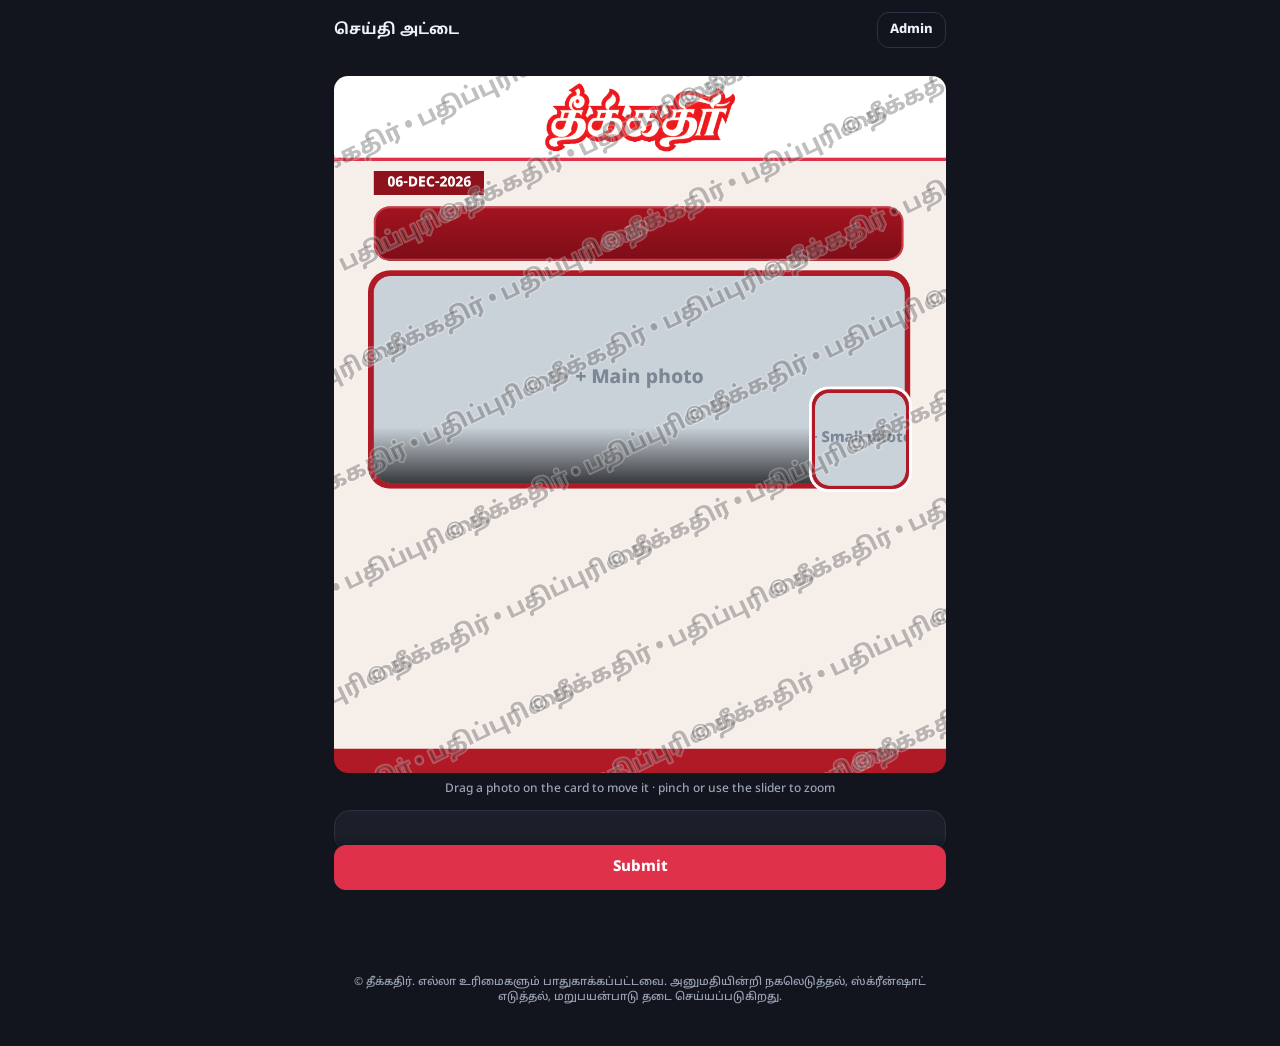
==== index.html @ df447239 "Add files via upload" ====
<!doctype html>
<html lang="ta">
<head>
<meta charset="utf-8">
<meta name="viewport" content="width=device-width,initial-scale=1,viewport-fit=cover">
<meta name="theme-color" content="#e0314b">
<meta name="robots" content="noindex,nofollow">
<title>தீக்கதிர் – செய்தி அட்டை</title>
<link rel="icon" href="logo.png" type="image/png">
<link rel="preconnect" href="https://fonts.googleapis.com">
<link rel="preconnect" href="https://fonts.gstatic.com" crossorigin>
<link href="https://fonts.googleapis.com/css2?family=Noto+Sans+Tamil:wght@500;700;800;900&display=swap" rel="stylesheet">
<link rel="stylesheet" href="style.css">
</head>
<body>
<main id="app">
  <header class="top">
    <b>செய்தி அட்டை</b>
    <span class="sp"></span>
    <button id="bAdmin" class="ic" type="button">Admin</button>
  </header>

  <nav id="tabs" class="tabs" aria-label="Templates"></nav>
  <div class="stage"><canvas id="cv" aria-label="Card preview"></canvas></div>
  <p class="hint">Drag a photo on the card to move it · pinch or use the slider to zoom</p>

  <section class="panel">
    <div id="fields"></div>
    <div id="slots" class="slots"></div>
    <div id="zoomRow" class="zoom" hidden><span>Zoom</span><input id="zoom" type="range" min="1" max="4" step="0.01" value="1"></div>
  </section>

  <div id="barPub" class="bar one"><button id="bSub" class="pri" type="button">Submit</button></div>
  <div id="barAdm" class="bar" hidden>
    <button id="bSave" class="pri" type="button">Save correction</button>
    <button id="bDl" class="alt" type="button">⬇ Download</button>
    <button id="bDel" class="alt" type="button">Delete</button>
    <button id="bBack" class="alt" type="button">← List</button>
  </div>
  <p id="msg" class="msg" role="status"></p>
  <p class="copy">© தீக்கதிர். எல்லா உரிமைகளும் பாதுகாக்கப்பட்டவை. அனுமதியின்றி நகலெடுத்தல், ஸ்க்ரீன்ஷாட் எடுத்தல், மறுபயன்பாடு தடை செய்யப்படுகிறது.</p>
</main>

<div id="adm" class="ov" hidden>
  <div class="card">
    <h2>Admin</h2>
    <form id="alogin" class="stack">
      <label>Password<input id="apw" type="password" autocomplete="current-password" required></label>
      <button class="pri" type="submit">Enter</button>
      <button id="aClose" class="alt" type="button">Close</button>
    </form>
    <div id="alist" class="stack" hidden>
      <p class="sub">Submitted cards — tap one to correct, save or download.</p>
      <div id="items" class="items"></div>
      <div class="row2">
        <button id="aRefresh" class="alt" type="button">Refresh</button>
        <button id="aOut" class="alt" type="button">Sign out</button>
        <button id="aClose2" class="alt" type="button">Close</button>
      </div>
    </div>
    <p id="am" class="err" role="alert"></p>
  </div>
</div>

<script src="config.js"></script>
<script src="app.js"></script>
</body>
</html>
---- style.css ----
:root{--bg:#12151d;--panel:#1b1f2a;--line:#2c3243;--ink:#eef1f7;--mut:#9aa3b8;--acc:#e0314b;--on:#fff}
*{box-sizing:border-box;-webkit-tap-highlight-color:transparent}
html,body{margin:0;background:var(--bg);color:var(--ink);font:500 15px/1.4 "Noto Sans Tamil",system-ui,-apple-system,Segoe UI,Roboto,sans-serif}
[hidden]{display:none!important}
button,input,textarea{font:inherit;color:inherit}
.login{min-height:100vh;display:grid;place-items:center;padding:20px}
.lbox{width:min(380px,100%);background:var(--panel);border:1px solid var(--line);border-radius:20px;padding:26px 22px;display:grid;gap:12px;text-align:center}
.lbox h1{margin:0;font-size:22px}.lbox p{margin:0;color:var(--mut)}
.lmark{width:60px;height:60px;border-radius:50%;background:var(--acc);display:grid;place-items:center;font:900 30px/1 inherit;margin:0 auto 4px}
label{display:grid;gap:6px;text-align:left;color:var(--mut);font-size:13px;font-weight:700}
input[type=text],input[type=password],input:not([type]),textarea{width:100%;background:#12151d;border:1.5px solid var(--line);border-radius:12px;padding:11px 12px;color:var(--ink);font-size:16px}
textarea{resize:vertical;min-height:84px}
input:focus,textarea:focus{outline:none;border-color:var(--acc)}
.err{color:#ff8a8a!important;min-height:20px}
button{cursor:pointer;border:0;border-radius:12px;padding:12px 16px;font-weight:800}
.pri{background:var(--acc);color:var(--on)}
.alt{background:transparent;border:1.5px solid var(--line);color:var(--ink)}
.ic{background:transparent;border:1.5px solid var(--line);padding:8px 12px;font-size:13px}
main{max-width:640px;margin:0 auto;padding:0 14px 40px}
.top{display:flex;align-items:center;gap:8px;padding:12px 0;position:sticky;top:0;background:var(--bg);z-index:5}
.sp{flex:1}
.tabs{display:grid;grid-template-columns:repeat(4,1fr);gap:8px;margin:4px 0 12px}
.tabs button{padding:10px 4px;background:var(--panel);border:1.5px solid var(--line);font-size:13px}
.tabs button[aria-pressed=true]{background:var(--acc);border-color:transparent;color:var(--on)}
.stage{background:#000;border-radius:14px;padding:0;overflow:hidden;touch-action:none;line-height:0}
#cv{width:100%;height:auto;display:block;touch-action:none}
.hint{color:var(--mut);font-size:12px;margin:8px 2px 12px;text-align:center}
.panel{background:var(--panel);border:1px solid var(--line);border-radius:16px;padding:14px;display:grid;gap:12px}
#fields{display:grid;gap:12px}
.slots{display:grid;grid-template-columns:repeat(auto-fit,minmax(130px,1fr));gap:8px}
.slot{display:grid;gap:6px}
.slot .file,.file{display:block;text-align:center;border:1.5px dashed var(--line);border-radius:12px;padding:11px 8px;cursor:pointer;font-weight:800;color:var(--ink);font-size:13px}
.slot.on .file{border-color:var(--acc);border-style:solid}
.zoom{display:flex;gap:10px;align-items:center;color:var(--mut);font-size:13px}.zoom input{flex:1}
.bar{display:grid;grid-template-columns:1fr 1fr;gap:10px;margin-top:14px;position:sticky;bottom:0;padding:10px 0 calc(10px + env(safe-area-inset-bottom));background:linear-gradient(transparent,var(--bg) 30%)}
.msg{text-align:center;color:var(--mut);font-size:13px;min-height:18px}
.ov{position:fixed;inset:0;background:rgba(0,0,0,.65);display:grid;place-items:center;padding:16px;z-index:20;overflow:auto}
.card{width:min(440px,100%);background:var(--panel);border:1px solid var(--line);border-radius:18px;padding:18px;display:grid;gap:12px}
.card h2{margin:0}.sub{margin:0;color:var(--mut);font-size:13px}
.row2{display:grid;grid-template-columns:1fr 1fr;gap:8px}.row2 .pri{grid-column:1/-1}
.lrow{display:flex;gap:8px;align-items:center}
.lprev{width:54px;height:54px;border-radius:50%;background:#1a1a1a center/cover no-repeat;border:2px solid var(--line);flex:none}
.lrow .file{flex:1;padding:10px 8px}
.bar.one{grid-template-columns:1fr}
.bar:not(.one){grid-template-columns:1fr 1fr}
.stack{display:grid;gap:12px}
.items{display:grid;gap:8px;max-height:50vh;overflow:auto}
.item{text-align:left;font-weight:700;font-size:14px}
.copy{color:var(--mut);font-size:11px;text-align:center;margin:6px 4px 0}
.stage,#cv{-webkit-user-select:none;user-select:none;-webkit-touch-callout:none}
body{-webkit-touch-callout:none}
@media print{body{display:none!important}}
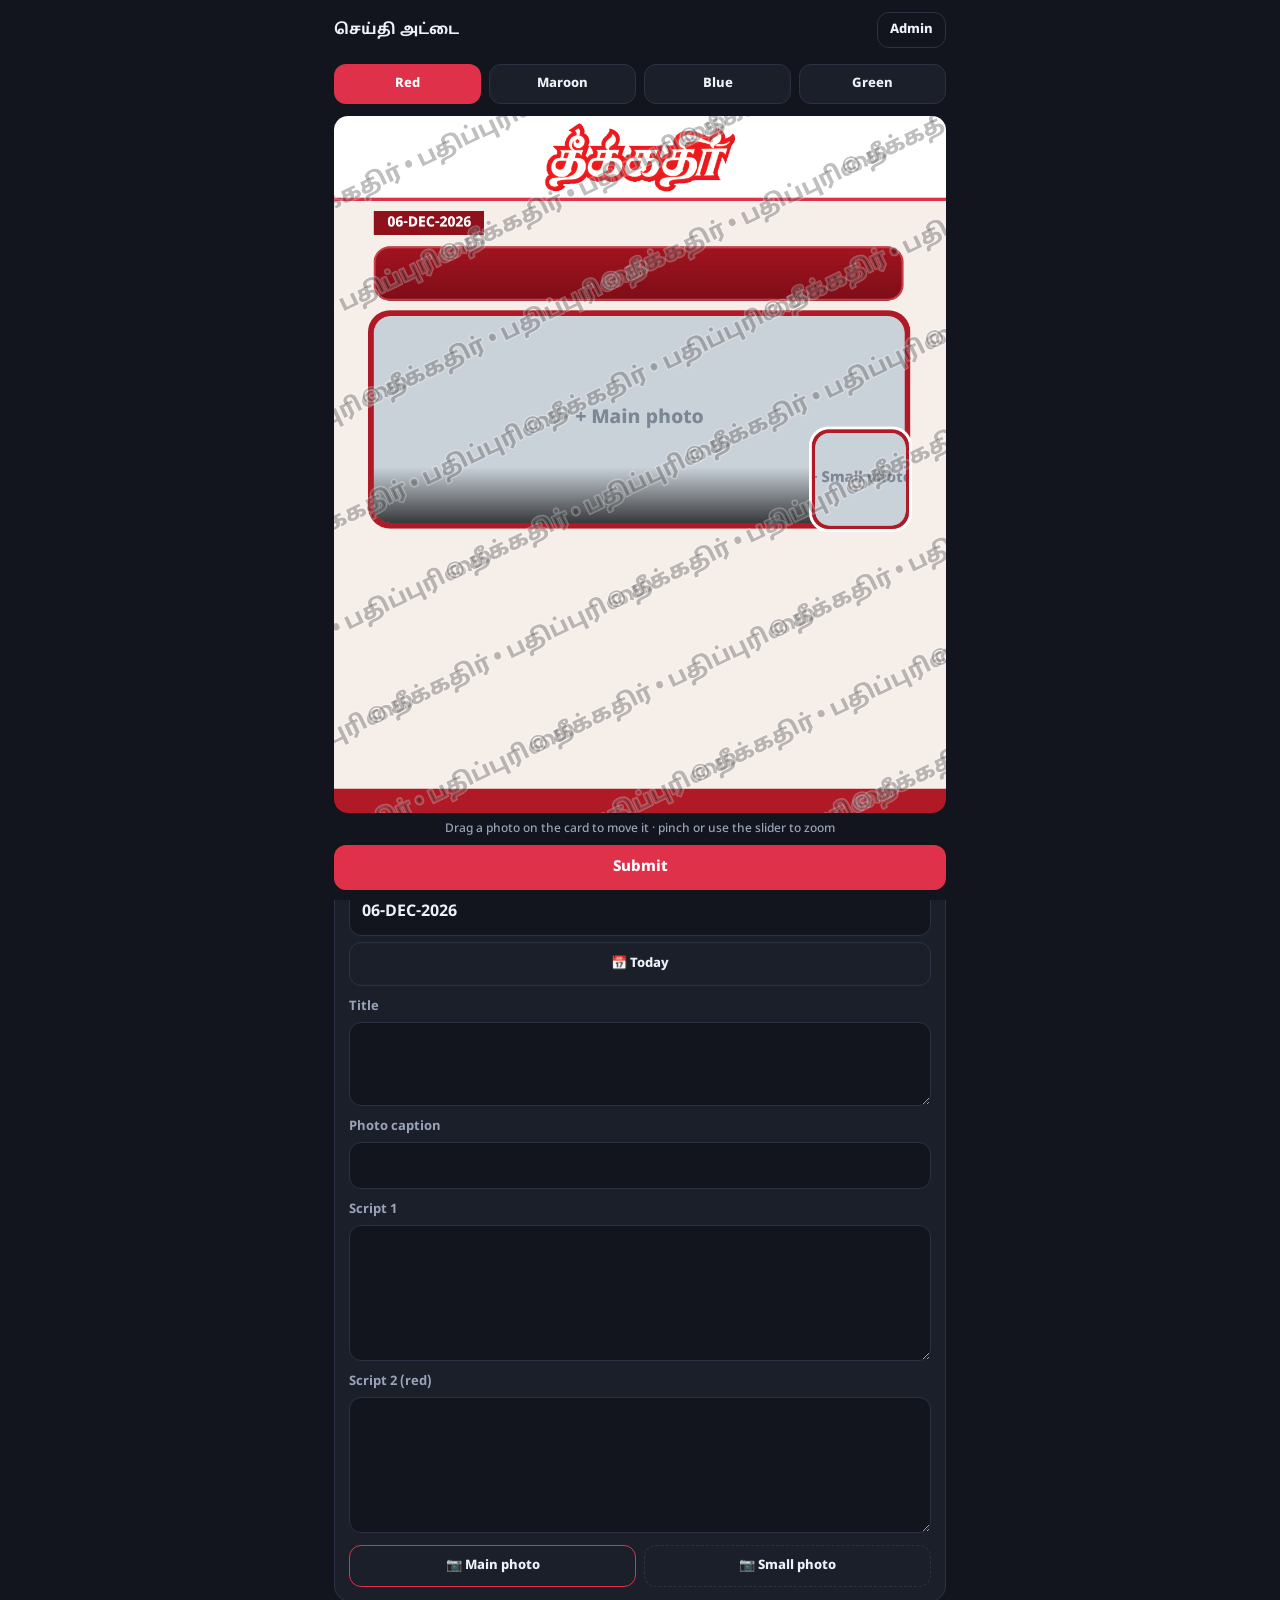
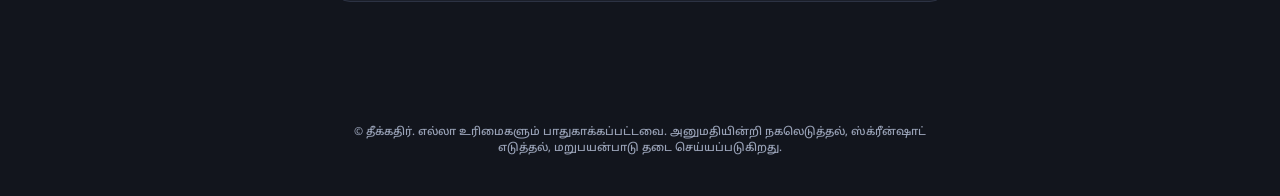
==== commit d391d81a: "Add files via upload" ====
--- a/index.html
+++ b/index.html
@@ -10,7 +10,7 @@
 <link rel="preconnect" href="https://fonts.googleapis.com">
 <link rel="preconnect" href="https://fonts.gstatic.com" crossorigin>
 <link href="https://fonts.googleapis.com/css2?family=Noto+Sans+Tamil:wght@500;700;800;900&display=swap" rel="stylesheet">
-<link rel="stylesheet" href="style.css">
+<link rel="stylesheet" href="style.css?v=3">
 </head>
 <body>
 <main id="app">
@@ -62,7 +62,7 @@
   </div>
 </div>
 
-<script src="config.js"></script>
-<script src="app.js"></script>
+<script src="config.js?v=3"></script>
+<script src="app.js?v=3"></script>
 </body>
 </html>
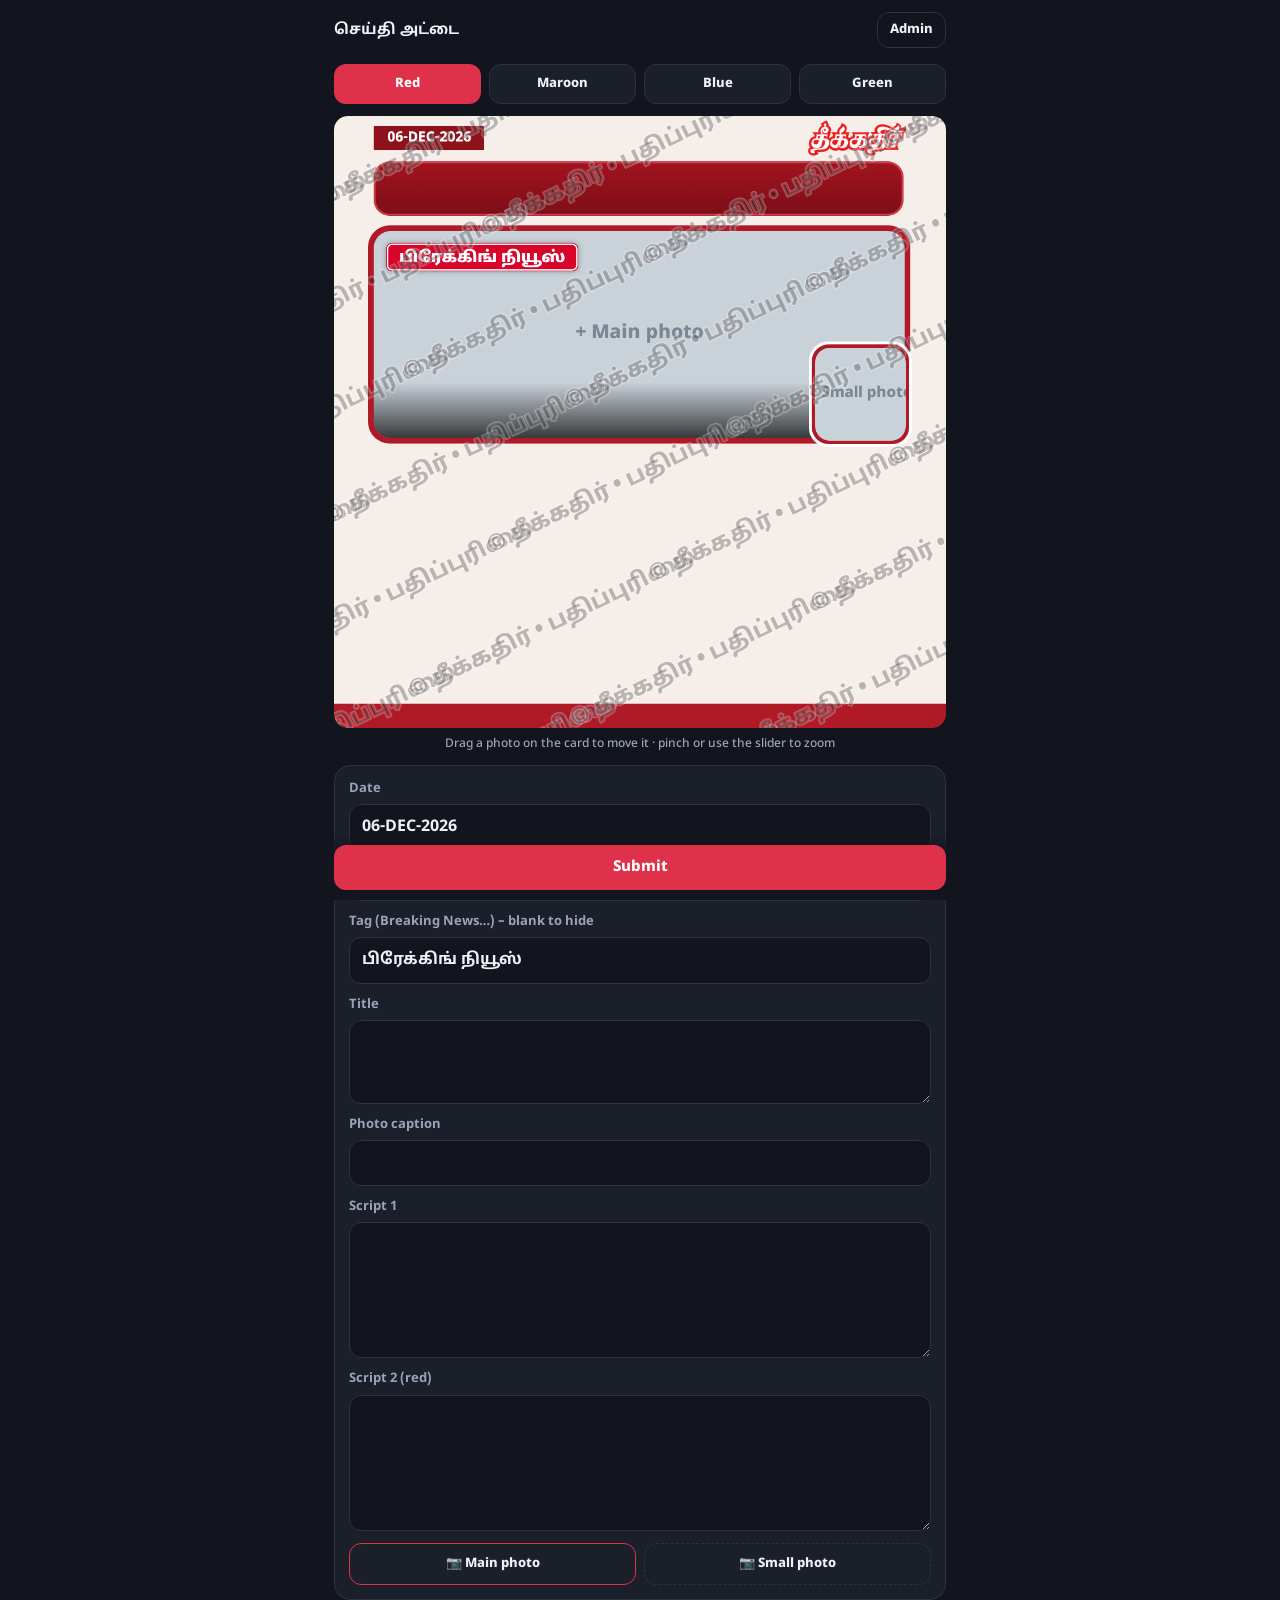
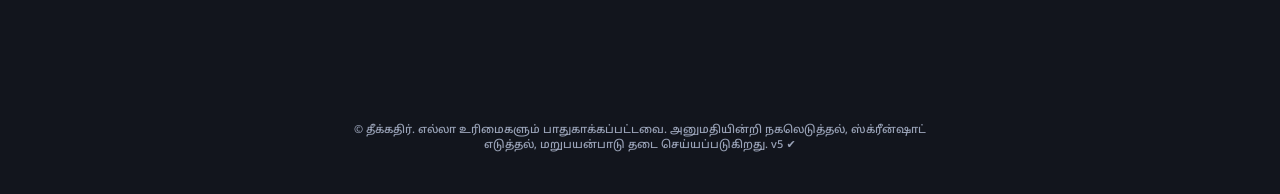
==== commit f1b6c347: "Add files via upload" ====
--- a/index.html
+++ b/index.html
@@ -10,7 +10,7 @@
 <link rel="preconnect" href="https://fonts.googleapis.com">
 <link rel="preconnect" href="https://fonts.gstatic.com" crossorigin>
 <link href="https://fonts.googleapis.com/css2?family=Noto+Sans+Tamil:wght@500;700;800;900&display=swap" rel="stylesheet">
-<link rel="stylesheet" href="style.css?v=3">
+<link rel="stylesheet" href="style.css?v=5">
 </head>
 <body>
 <main id="app">
@@ -38,7 +38,7 @@
     <button id="bBack" class="alt" type="button">← List</button>
   </div>
   <p id="msg" class="msg" role="status"></p>
-  <p class="copy">© தீக்கதிர். எல்லா உரிமைகளும் பாதுகாக்கப்பட்டவை. அனுமதியின்றி நகலெடுத்தல், ஸ்க்ரீன்ஷாட் எடுத்தல், மறுபயன்பாடு தடை செய்யப்படுகிறது.</p>
+  <p class="copy">© தீக்கதிர். எல்லா உரிமைகளும் பாதுகாக்கப்பட்டவை. அனுமதியின்றி நகலெடுத்தல், ஸ்க்ரீன்ஷாட் எடுத்தல், மறுபயன்பாடு தடை செய்யப்படுகிறது. <span id="ver"></span></p>
 </main>
 
 <div id="adm" class="ov" hidden>
@@ -62,7 +62,9 @@
   </div>
 </div>
 
-<script src="config.js?v=3"></script>
-<script src="app.js?v=3"></script>
+<datalist id="badges"><option value="பிரேக்கிங் நியூஸ்"><option value="BREAKING NEWS"><option value="சிறப்புச் செய்தி"><option value="இன்றைய செய்தி"><option value="முக்கியச் செய்தி"><option value="LATEST"></datalist>
+
+<script src="config.js?v=5"></script>
+<script src="app.js?v=5"></script>
 </body>
 </html>
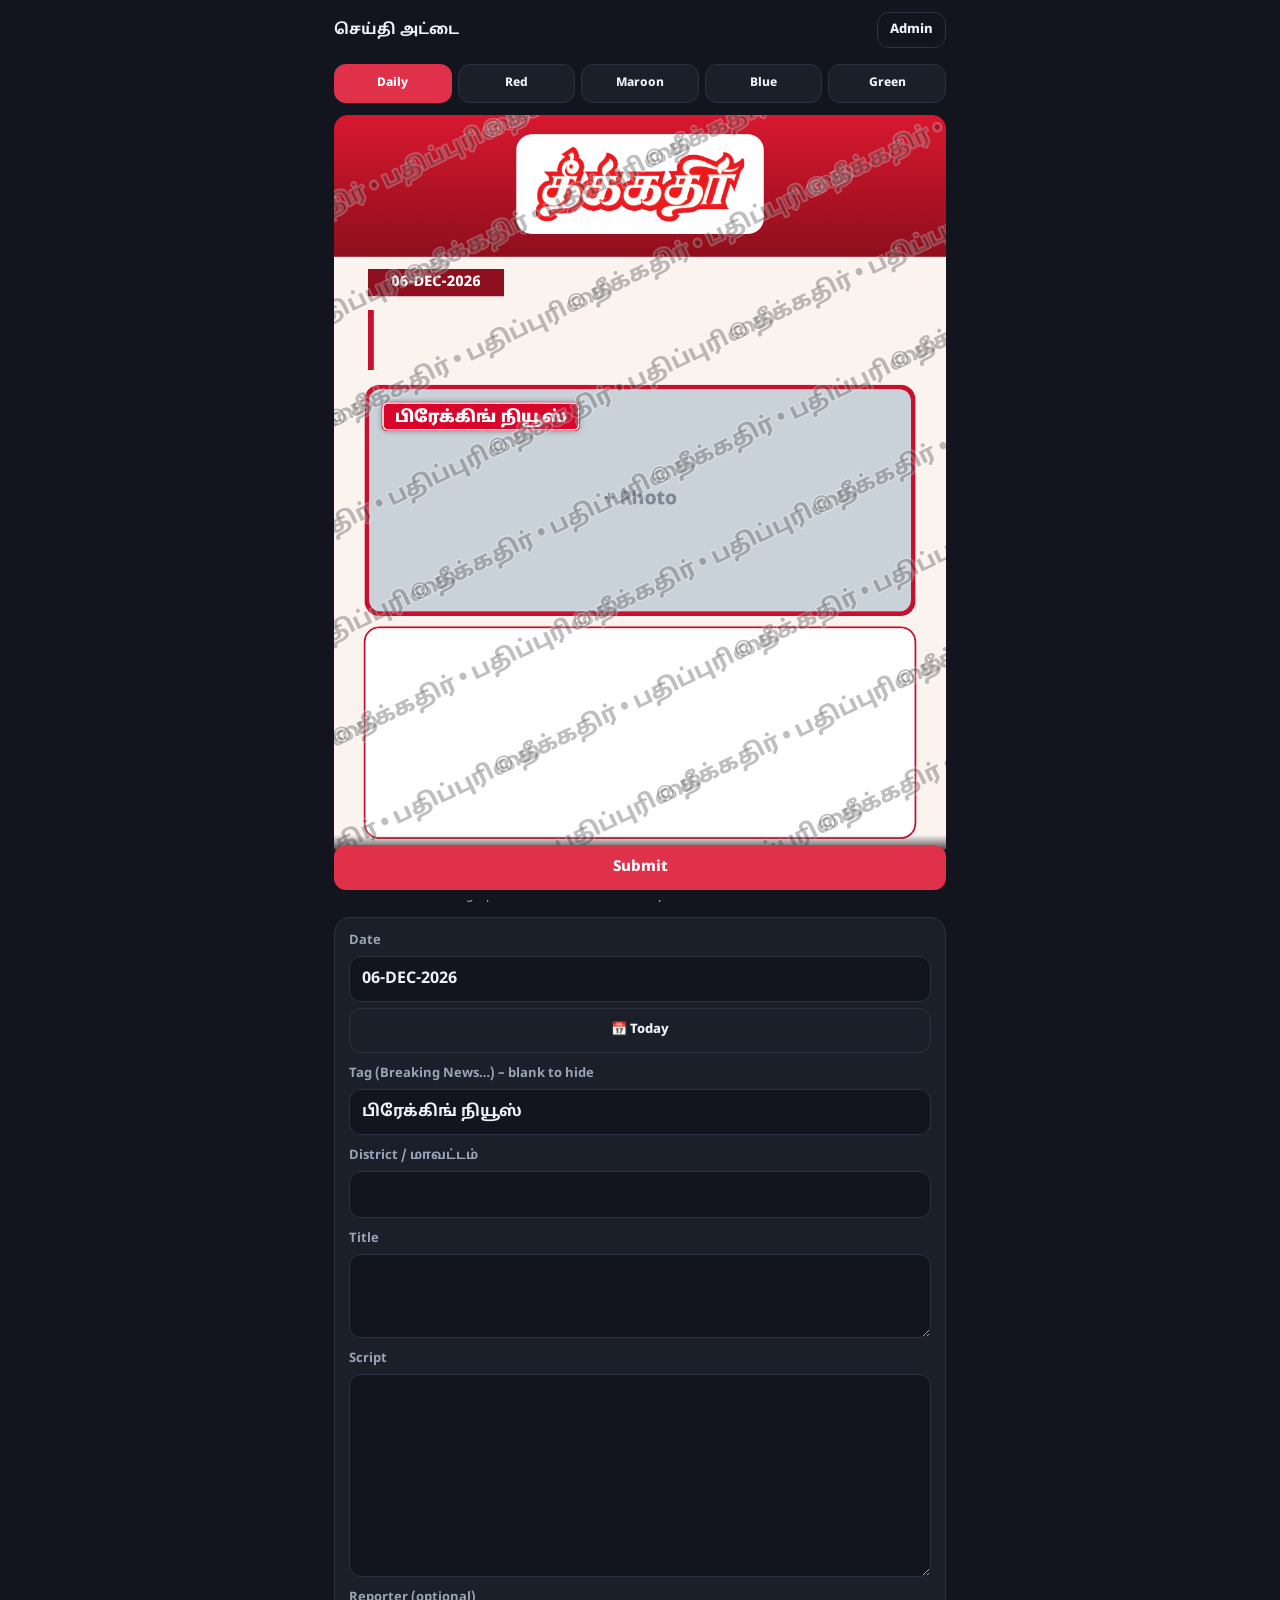
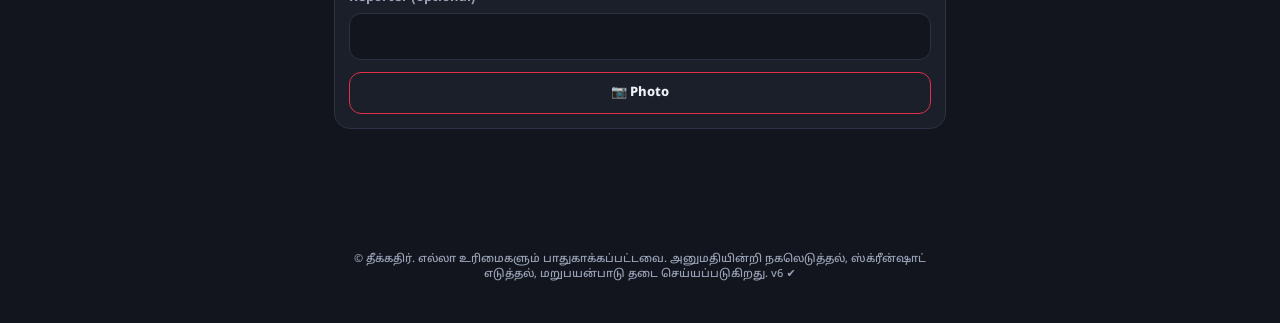
==== commit e59eeb6f: "Add files via upload" ====
--- a/index.html
+++ b/index.html
@@ -10,7 +10,7 @@
 <link rel="preconnect" href="https://fonts.googleapis.com">
 <link rel="preconnect" href="https://fonts.gstatic.com" crossorigin>
 <link href="https://fonts.googleapis.com/css2?family=Noto+Sans+Tamil:wght@500;700;800;900&display=swap" rel="stylesheet">
-<link rel="stylesheet" href="style.css?v=5">
+<link rel="stylesheet" href="style.css?v=6">
 </head>
 <body>
 <main id="app">
@@ -64,7 +64,8 @@
 
 <datalist id="badges"><option value="பிரேக்கிங் நியூஸ்"><option value="BREAKING NEWS"><option value="சிறப்புச் செய்தி"><option value="இன்றைய செய்தி"><option value="முக்கியச் செய்தி"><option value="LATEST"></datalist>
 
-<script src="config.js?v=5"></script>
-<script src="app.js?v=5"></script>
+<datalist id="districts"><option value="அரியலூர்"><option value="செங்கல்பட்டு"><option value="சென்னை"><option value="கோயம்புத்தூர்"><option value="கடலூர்"><option value="தர்மபுரி"><option value="திண்டுக்கல்"><option value="ஈரோடு"><option value="கள்ளக்குறிச்சி"><option value="காஞ்சிபுரம்"><option value="கன்னியாகுமரி"><option value="கரூர்"><option value="கிருஷ்ணகிரி"><option value="மதுரை"><option value="மயிலாடுதுறை"><option value="நாகப்பட்டினம்"><option value="நாமக்கல்"><option value="நீலகிரி"><option value="பெரம்பலூர்"><option value="புதுக்கோட்டை"><option value="இராமநாதபுரம்"><option value="ராணிப்பேட்டை"><option value="சேலம்"><option value="சிவகங்கை"><option value="தென்காசி"><option value="தஞ்சாவூர்"><option value="தேனி"><option value="திருப்பத்தூர்"><option value="திருவள்ளூர்"><option value="திருவாரூர்"><option value="தூத்துக்குடி"><option value="திருச்சிராப்பள்ளி"><option value="திருநெல்வேலி"><option value="திருப்பூர்"><option value="திருவண்ணாமலை"><option value="வேலூர்"><option value="விழுப்புரம்"><option value="விருதுநகர்"></datalist>
+<script src="config.js?v=6"></script>
+<script src="app.js?v=6"></script>
 </body>
 </html>
--- a/style.css
+++ b/style.css
@@ -50,3 +50,5 @@
 .stage,#cv{-webkit-user-select:none;user-select:none;-webkit-touch-callout:none}
 body{-webkit-touch-callout:none}
 @media print{body{display:none!important}}
+
+.tabs{grid-template-columns:repeat(5,1fr);gap:6px}.tabs button{font-size:12px;padding:10px 2px}
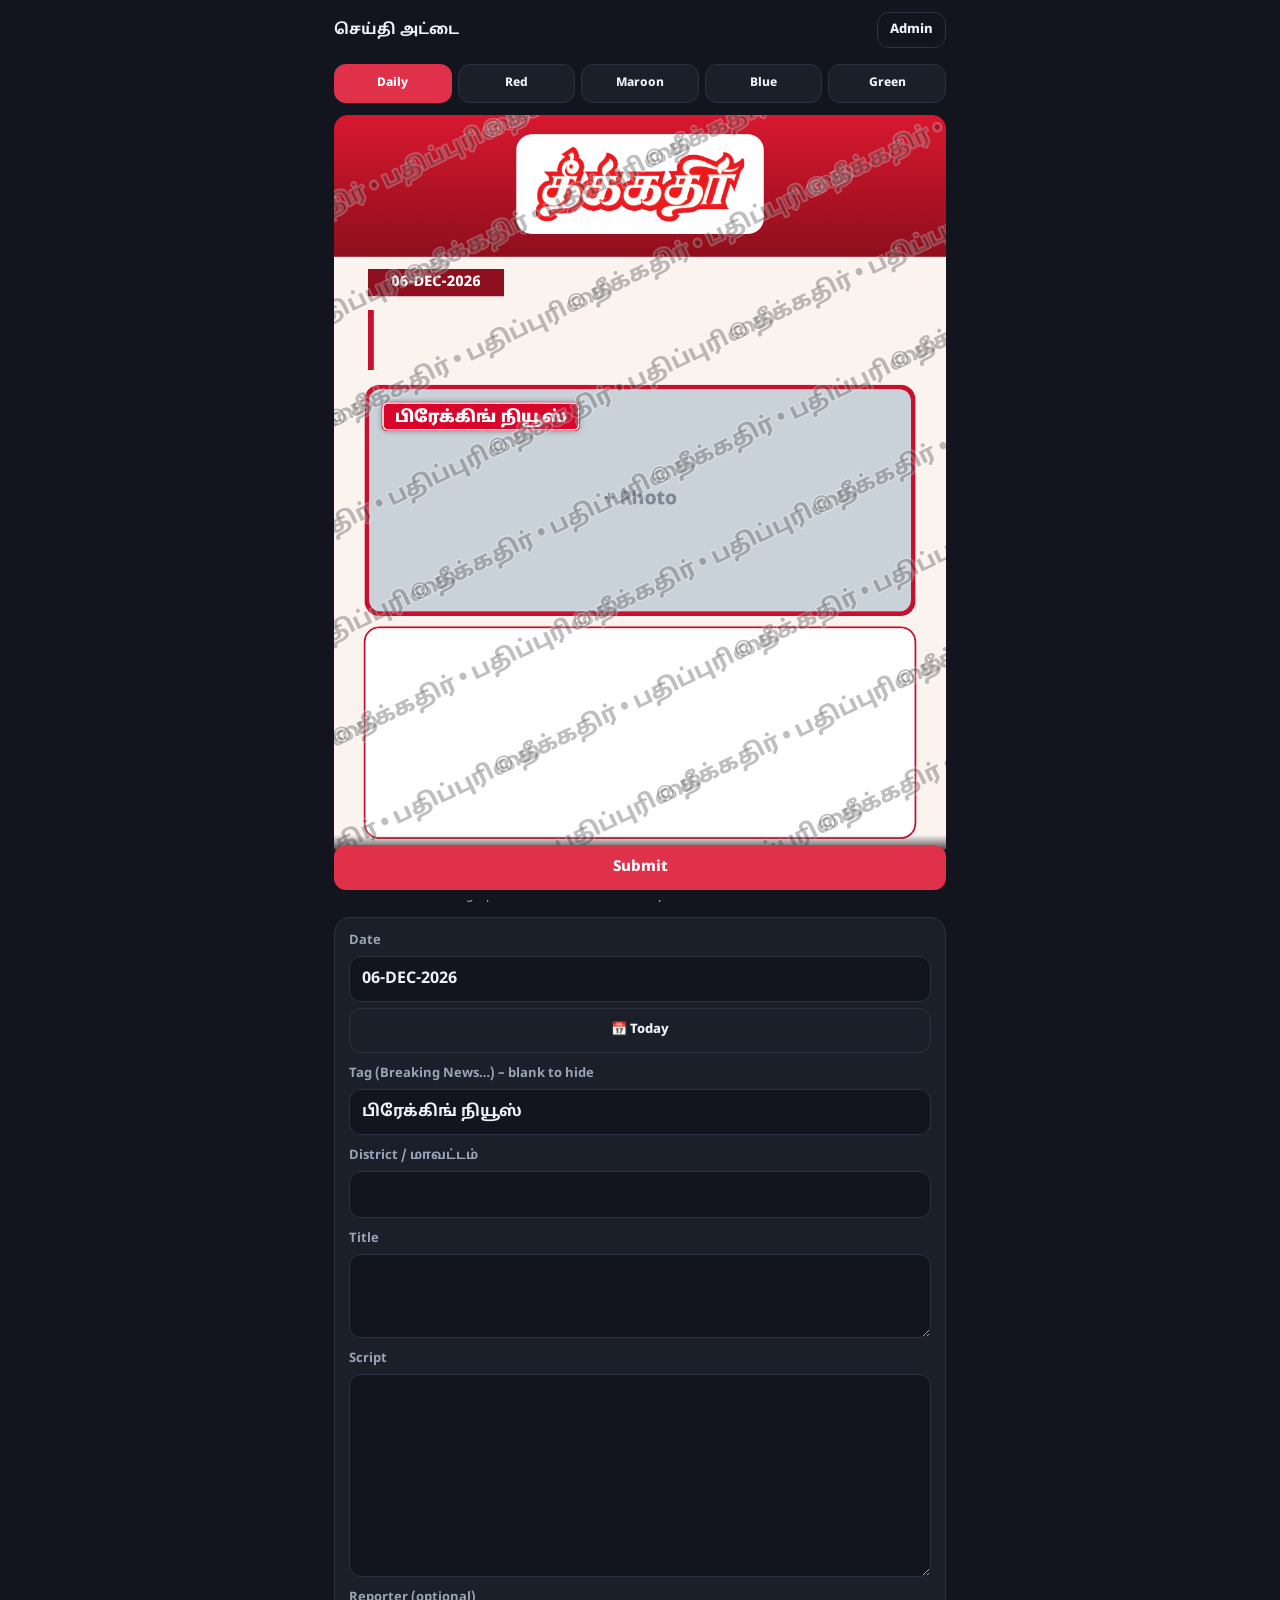
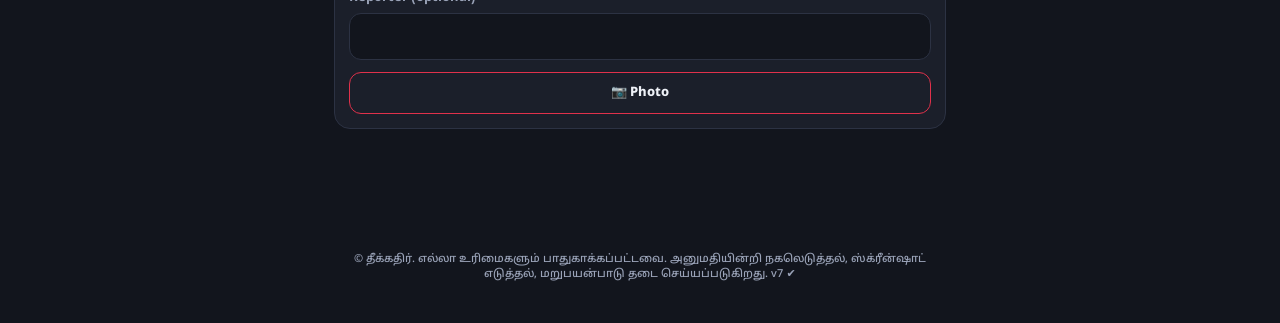
==== commit 7abdda55: "Add files via upload" ====
--- a/index.html
+++ b/index.html
@@ -10,7 +10,7 @@
 <link rel="preconnect" href="https://fonts.googleapis.com">
 <link rel="preconnect" href="https://fonts.gstatic.com" crossorigin>
 <link href="https://fonts.googleapis.com/css2?family=Noto+Sans+Tamil:wght@500;700;800;900&display=swap" rel="stylesheet">
-<link rel="stylesheet" href="style.css?v=6">
+<link rel="stylesheet" href="style.css?v=7">
 </head>
 <body>
 <main id="app">
@@ -45,6 +45,7 @@
   <div class="card">
     <h2>Admin</h2>
     <form id="alogin" class="stack">
+      <p class="sub">Admin password</p>
       <label>Password<input id="apw" type="password" autocomplete="current-password" required></label>
       <button class="pri" type="submit">Enter</button>
       <button id="aClose" class="alt" type="button">Close</button>
@@ -52,6 +53,16 @@
     <div id="alist" class="stack" hidden>
       <p class="sub">Submitted cards — tap one to correct, save or download.</p>
       <div id="items" class="items"></div>
+      <details class="brand"><summary>Brand — logo · handle · website</summary>
+        <div class="stack">
+          <div class="lrow"><span id="lprev" class="lprev"></span>
+            <label class="file">Choose logo<input id="lfile" type="file" accept="image/*" hidden></label>
+            <button id="lclr" class="alt" type="button">Default</button></div>
+          <label>Social handle (card footer, left)<input id="bh" maxlength="40"></label>
+          <label>Website (card footer, right)<input id="bw" maxlength="60"></label>
+          <button id="aBrand" class="pri" type="button">Save brand</button>
+        </div>
+      </details>
       <div class="row2">
         <button id="aRefresh" class="alt" type="button">Refresh</button>
         <button id="aOut" class="alt" type="button">Sign out</button>
@@ -65,7 +76,8 @@
 <datalist id="badges"><option value="பிரேக்கிங் நியூஸ்"><option value="BREAKING NEWS"><option value="சிறப்புச் செய்தி"><option value="இன்றைய செய்தி"><option value="முக்கியச் செய்தி"><option value="LATEST"></datalist>
 
 <datalist id="districts"><option value="அரியலூர்"><option value="செங்கல்பட்டு"><option value="சென்னை"><option value="கோயம்புத்தூர்"><option value="கடலூர்"><option value="தர்மபுரி"><option value="திண்டுக்கல்"><option value="ஈரோடு"><option value="கள்ளக்குறிச்சி"><option value="காஞ்சிபுரம்"><option value="கன்னியாகுமரி"><option value="கரூர்"><option value="கிருஷ்ணகிரி"><option value="மதுரை"><option value="மயிலாடுதுறை"><option value="நாகப்பட்டினம்"><option value="நாமக்கல்"><option value="நீலகிரி"><option value="பெரம்பலூர்"><option value="புதுக்கோட்டை"><option value="இராமநாதபுரம்"><option value="ராணிப்பேட்டை"><option value="சேலம்"><option value="சிவகங்கை"><option value="தென்காசி"><option value="தஞ்சாவூர்"><option value="தேனி"><option value="திருப்பத்தூர்"><option value="திருவள்ளூர்"><option value="திருவாரூர்"><option value="தூத்துக்குடி"><option value="திருச்சிராப்பள்ளி"><option value="திருநெல்வேலி"><option value="திருப்பூர்"><option value="திருவண்ணாமலை"><option value="வேலூர்"><option value="விழுப்புரம்"><option value="விருதுநகர்"></datalist>
-<script src="config.js?v=6"></script>
-<script src="app.js?v=6"></script>
+<script src="config.js?v=7"></script>
+<script src="logo.js?v=7"></script>
+<script src="app.js?v=7"></script>
 </body>
 </html>
--- a/style.css
+++ b/style.css
@@ -52,3 +52,7 @@
 @media print{body{display:none!important}}
 
 .tabs{grid-template-columns:repeat(5,1fr);gap:6px}.tabs button{font-size:12px;padding:10px 2px}
+
+.brand{border:1.5px solid var(--line);border-radius:12px;padding:10px 12px}.brand summary{cursor:pointer;font-weight:800}.brand .stack{margin-top:10px}
+.lrow{display:flex;gap:10px;align-items:center}.lprev{width:56px;height:56px;border-radius:50%;background:#fff center/contain no-repeat;border:1.5px solid var(--line);flex:none}
+label.file{cursor:pointer;background:var(--panel);border:1.5px solid var(--line);border-radius:12px;padding:10px 14px;color:var(--ink)}
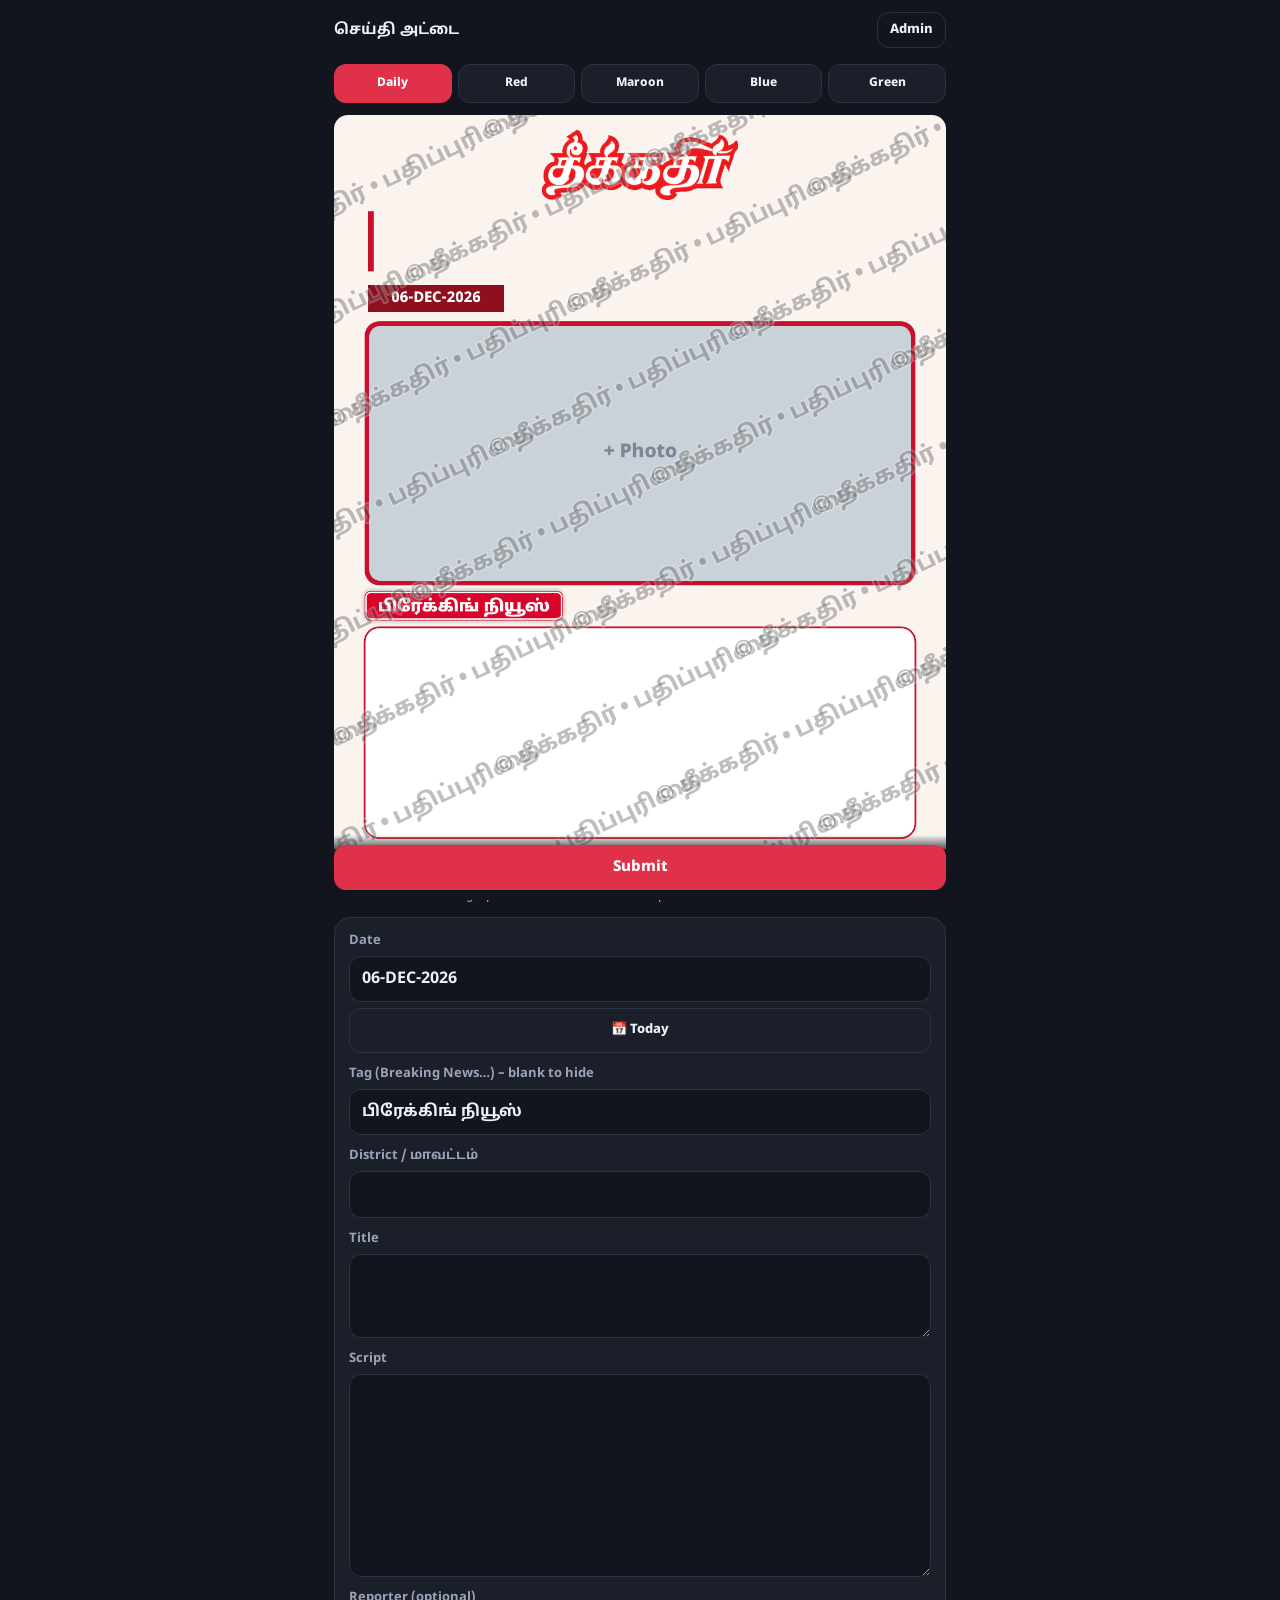
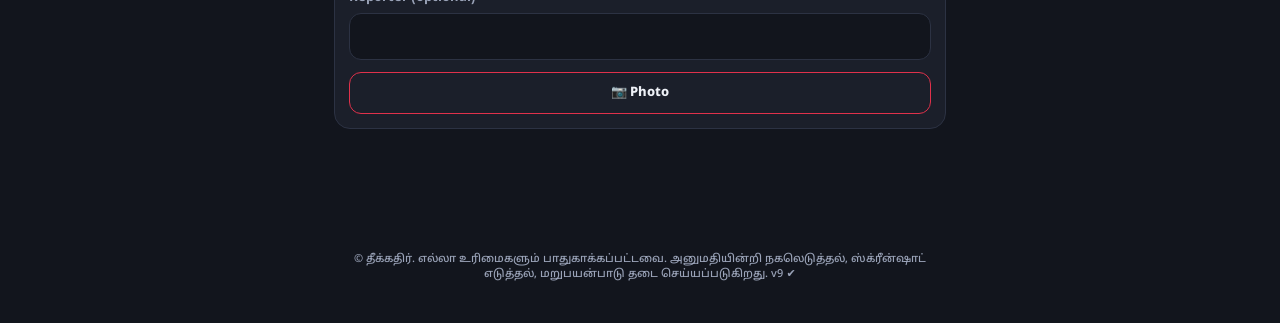
==== commit 78b8ec0f: "Add files via upload" ====
--- a/index.html
+++ b/index.html
@@ -10,7 +10,7 @@
 <link rel="preconnect" href="https://fonts.googleapis.com">
 <link rel="preconnect" href="https://fonts.gstatic.com" crossorigin>
 <link href="https://fonts.googleapis.com/css2?family=Noto+Sans+Tamil:wght@500;700;800;900&display=swap" rel="stylesheet">
-<link rel="stylesheet" href="style.css?v=7">
+<link rel="stylesheet" href="style.css?v=9">
 </head>
 <body>
 <main id="app">
@@ -76,8 +76,8 @@
 <datalist id="badges"><option value="பிரேக்கிங் நியூஸ்"><option value="BREAKING NEWS"><option value="சிறப்புச் செய்தி"><option value="இன்றைய செய்தி"><option value="முக்கியச் செய்தி"><option value="LATEST"></datalist>
 
 <datalist id="districts"><option value="அரியலூர்"><option value="செங்கல்பட்டு"><option value="சென்னை"><option value="கோயம்புத்தூர்"><option value="கடலூர்"><option value="தர்மபுரி"><option value="திண்டுக்கல்"><option value="ஈரோடு"><option value="கள்ளக்குறிச்சி"><option value="காஞ்சிபுரம்"><option value="கன்னியாகுமரி"><option value="கரூர்"><option value="கிருஷ்ணகிரி"><option value="மதுரை"><option value="மயிலாடுதுறை"><option value="நாகப்பட்டினம்"><option value="நாமக்கல்"><option value="நீலகிரி"><option value="பெரம்பலூர்"><option value="புதுக்கோட்டை"><option value="இராமநாதபுரம்"><option value="ராணிப்பேட்டை"><option value="சேலம்"><option value="சிவகங்கை"><option value="தென்காசி"><option value="தஞ்சாவூர்"><option value="தேனி"><option value="திருப்பத்தூர்"><option value="திருவள்ளூர்"><option value="திருவாரூர்"><option value="தூத்துக்குடி"><option value="திருச்சிராப்பள்ளி"><option value="திருநெல்வேலி"><option value="திருப்பூர்"><option value="திருவண்ணாமலை"><option value="வேலூர்"><option value="விழுப்புரம்"><option value="விருதுநகர்"></datalist>
-<script src="config.js?v=7"></script>
-<script src="logo.js?v=7"></script>
-<script src="app.js?v=7"></script>
+<script src="config.js?v=9"></script>
+<script src="logo.js?v=9"></script>
+<script src="app.js?v=9"></script>
 </body>
 </html>
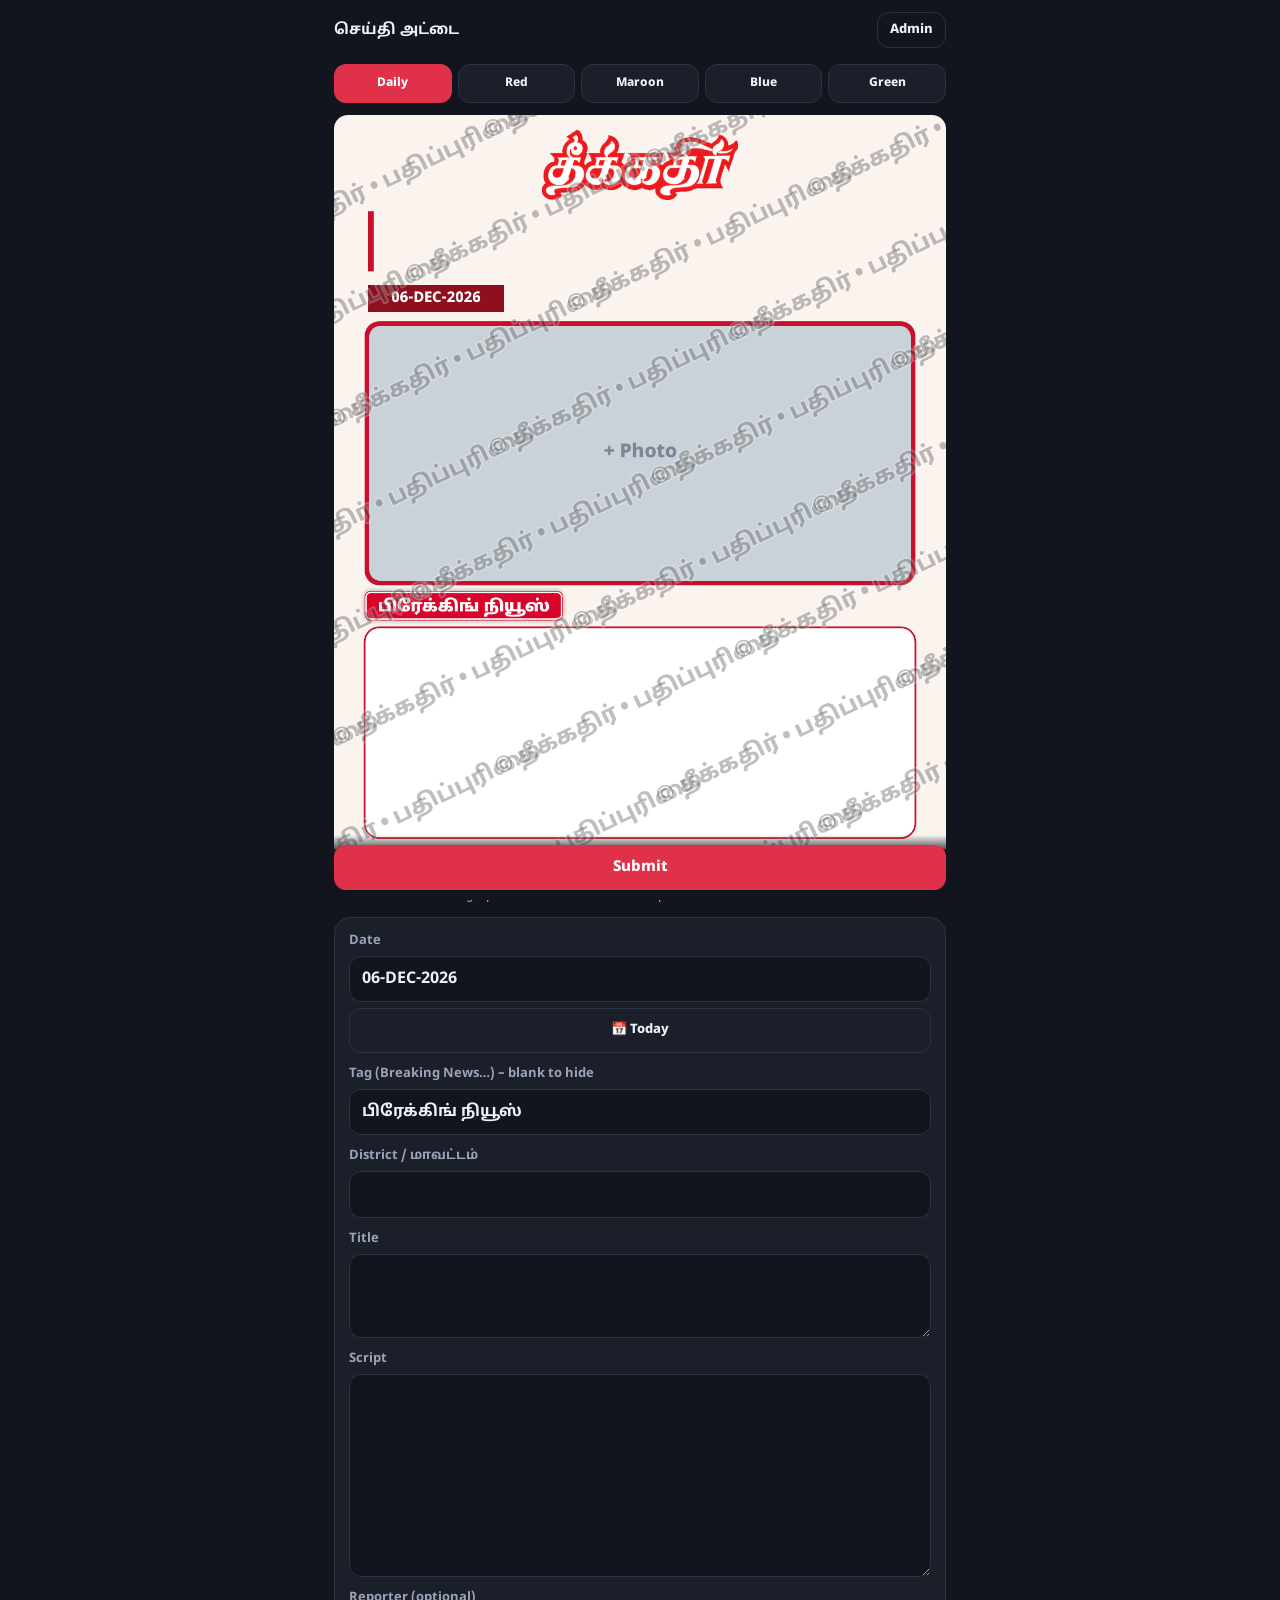
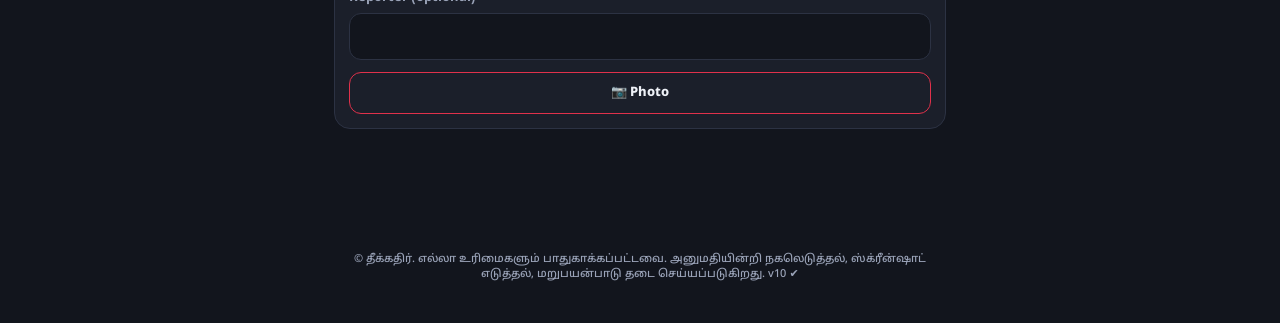
==== commit c0925313: "Add files via upload" ====
--- a/index.html
+++ b/index.html
@@ -5,12 +5,14 @@
 <meta name="viewport" content="width=device-width,initial-scale=1,viewport-fit=cover">
 <meta name="theme-color" content="#e0314b">
 <meta name="robots" content="noindex,nofollow">
+<meta http-equiv="Cache-Control" content="no-cache, no-store, must-revalidate">
+<meta http-equiv="Pragma" content="no-cache">
 <title>தீக்கதிர் – செய்தி அட்டை</title>
 <link rel="icon" href="logo.png" type="image/png">
 <link rel="preconnect" href="https://fonts.googleapis.com">
 <link rel="preconnect" href="https://fonts.gstatic.com" crossorigin>
 <link href="https://fonts.googleapis.com/css2?family=Noto+Sans+Tamil:wght@500;700;800;900&display=swap" rel="stylesheet">
-<link rel="stylesheet" href="style.css?v=9">
+<link rel="stylesheet" href="style.css?v=10">
 </head>
 <body>
 <main id="app">
@@ -76,8 +78,8 @@
 <datalist id="badges"><option value="பிரேக்கிங் நியூஸ்"><option value="BREAKING NEWS"><option value="சிறப்புச் செய்தி"><option value="இன்றைய செய்தி"><option value="முக்கியச் செய்தி"><option value="LATEST"></datalist>
 
 <datalist id="districts"><option value="அரியலூர்"><option value="செங்கல்பட்டு"><option value="சென்னை"><option value="கோயம்புத்தூர்"><option value="கடலூர்"><option value="தர்மபுரி"><option value="திண்டுக்கல்"><option value="ஈரோடு"><option value="கள்ளக்குறிச்சி"><option value="காஞ்சிபுரம்"><option value="கன்னியாகுமரி"><option value="கரூர்"><option value="கிருஷ்ணகிரி"><option value="மதுரை"><option value="மயிலாடுதுறை"><option value="நாகப்பட்டினம்"><option value="நாமக்கல்"><option value="நீலகிரி"><option value="பெரம்பலூர்"><option value="புதுக்கோட்டை"><option value="இராமநாதபுரம்"><option value="ராணிப்பேட்டை"><option value="சேலம்"><option value="சிவகங்கை"><option value="தென்காசி"><option value="தஞ்சாவூர்"><option value="தேனி"><option value="திருப்பத்தூர்"><option value="திருவள்ளூர்"><option value="திருவாரூர்"><option value="தூத்துக்குடி"><option value="திருச்சிராப்பள்ளி"><option value="திருநெல்வேலி"><option value="திருப்பூர்"><option value="திருவண்ணாமலை"><option value="வேலூர்"><option value="விழுப்புரம்"><option value="விருதுநகர்"></datalist>
-<script src="config.js?v=9"></script>
-<script src="logo.js?v=9"></script>
-<script src="app.js?v=9"></script>
+<script src="config.js?v=10"></script>
+<script src="logo.js?v=10"></script>
+<script src="app.js?v=10"></script>
 </body>
 </html>
